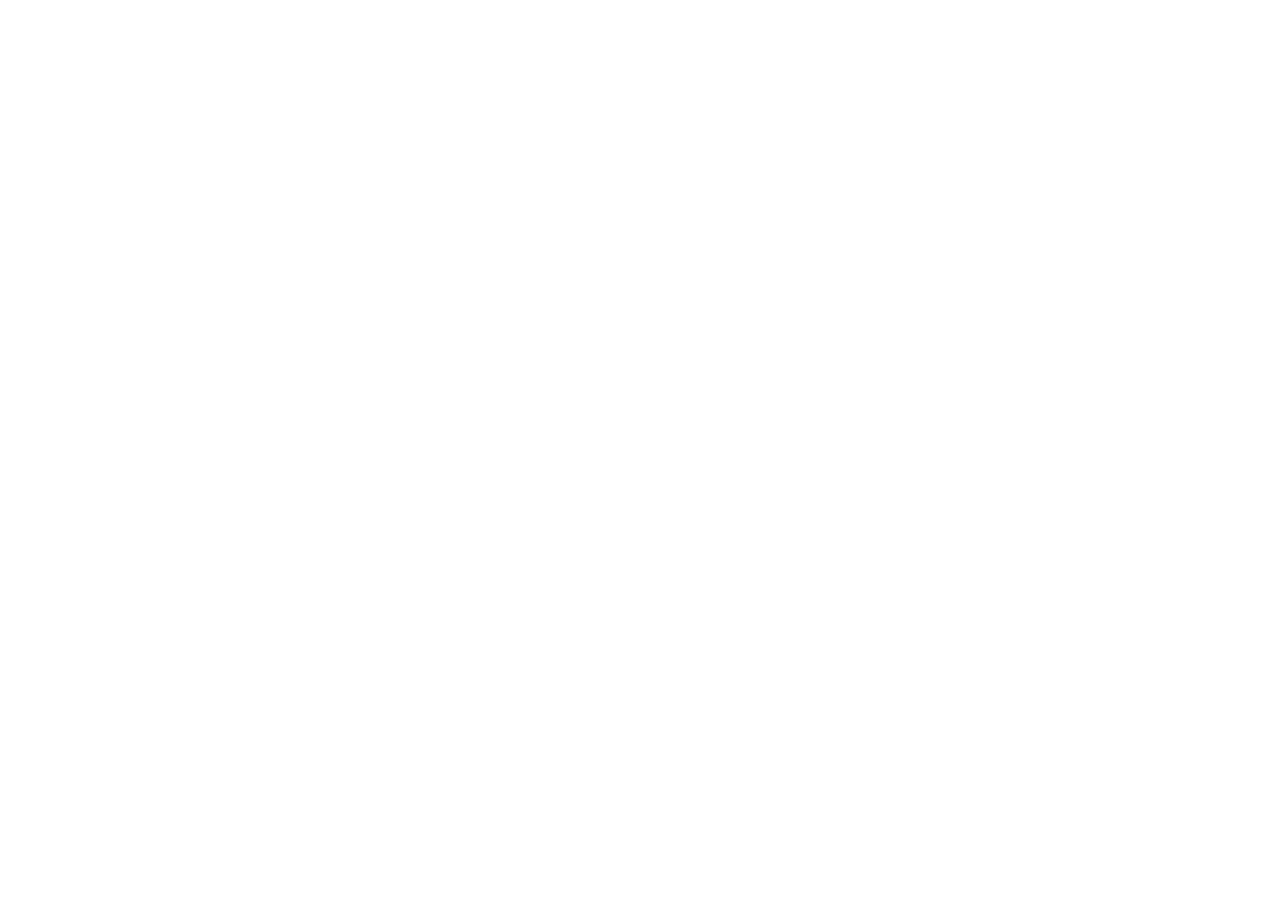
==== index.html @ 58b082a2 "initial commit" ====
<!DOCTYPE html>
<html lang="pt-br">
  <head>
    <meta charset="UTF-8" />
    <meta http-equiv="X-UA-Compatible" content="IE=edge" />
    <meta name="viewport" content="width=device-width, initial-scale=1.0" />
    <title>Rick e Morty | Jogo da memória</title>
    <link rel="shortcut icon" href="/images/brain.png" type="image/x-icon" />
  </head>
  <body></body>
</html>
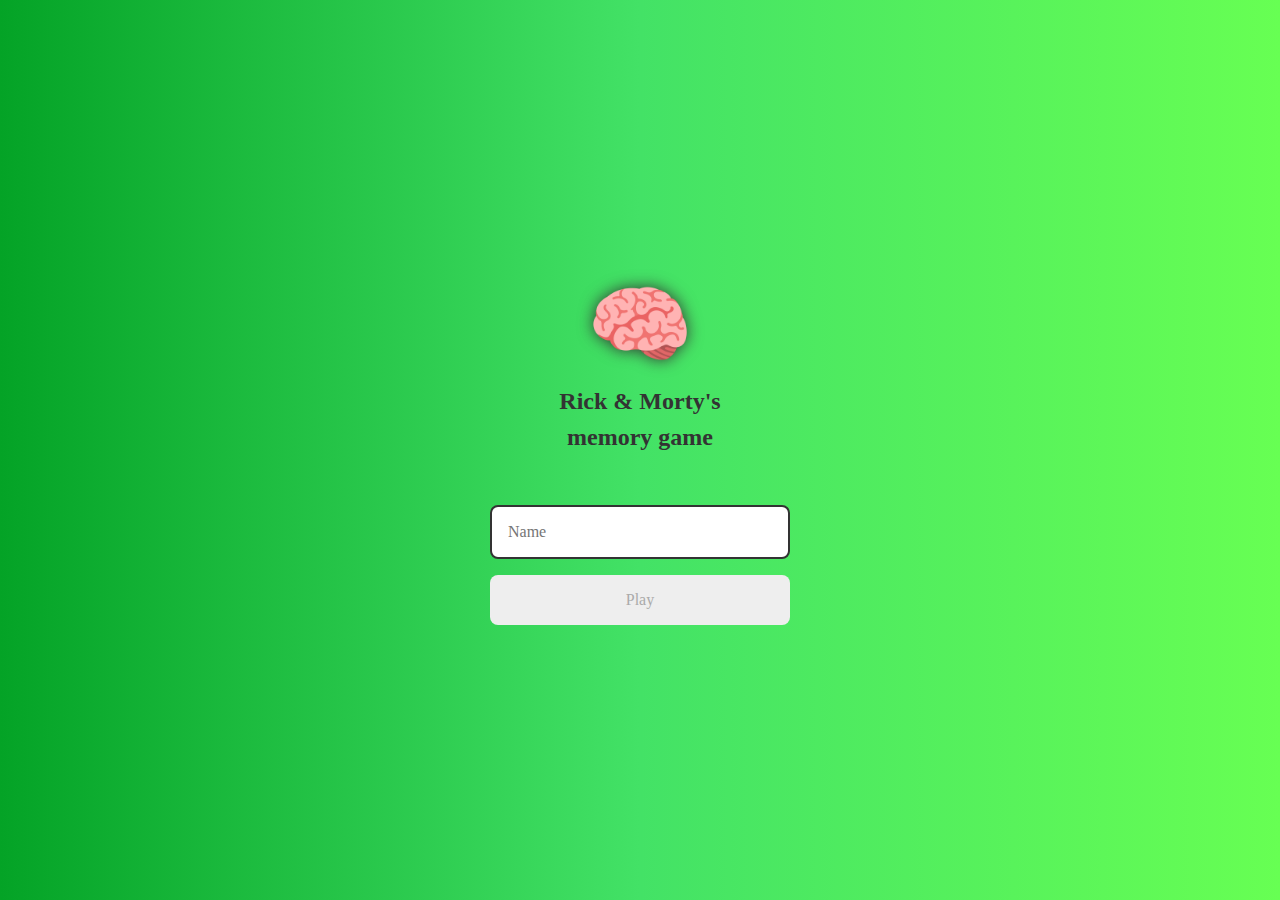
==== commit 0b03c767: "feat: login page done" ====
--- a/index.html
+++ b/index.html
@@ -6,6 +6,22 @@
     <meta name="viewport" content="width=device-width, initial-scale=1.0" />
     <title>Rick e Morty | Jogo da memória</title>
     <link rel="shortcut icon" href="/images/brain.png" type="image/x-icon" />
+    <link rel="stylesheet" href="css/global.css" />
+
+    <script defer src="./js/login.js"></script>
   </head>
-  <body></body>
+  <body>
+    <form class="login-form">
+      <div class="login__header">
+        <img src="./images/brain.png" alt="cérebro em vetor" />
+        <h1>
+          Rick & Morty's <br />
+          memory game
+        </h1>
+      </div>
+
+      <input type="text" placeholder="Name" class="login__input" />
+      <button type="submit" class="login__button" disabled>Play</button>
+    </form>
+  </body>
 </html>
--- a/css/global.css
+++ b/css/global.css
@@ -0,0 +1,20 @@
+@import url(https://fonts.googleapis.com/css2?family=Press+start+2P&display=swap);
+
+@import url(login.css);
+@import url(game.css);
+
+:root {
+  --primary-color: #333;
+  --button-color: #ee665c;
+
+  --border-radius: 0.5rem;
+}
+
+* {
+  margin: 0;
+  padding: 0;
+  list-style: none;
+  border: none;
+  box-sizing: border-box;
+  font-family: "Press Start", cursive;
+}
